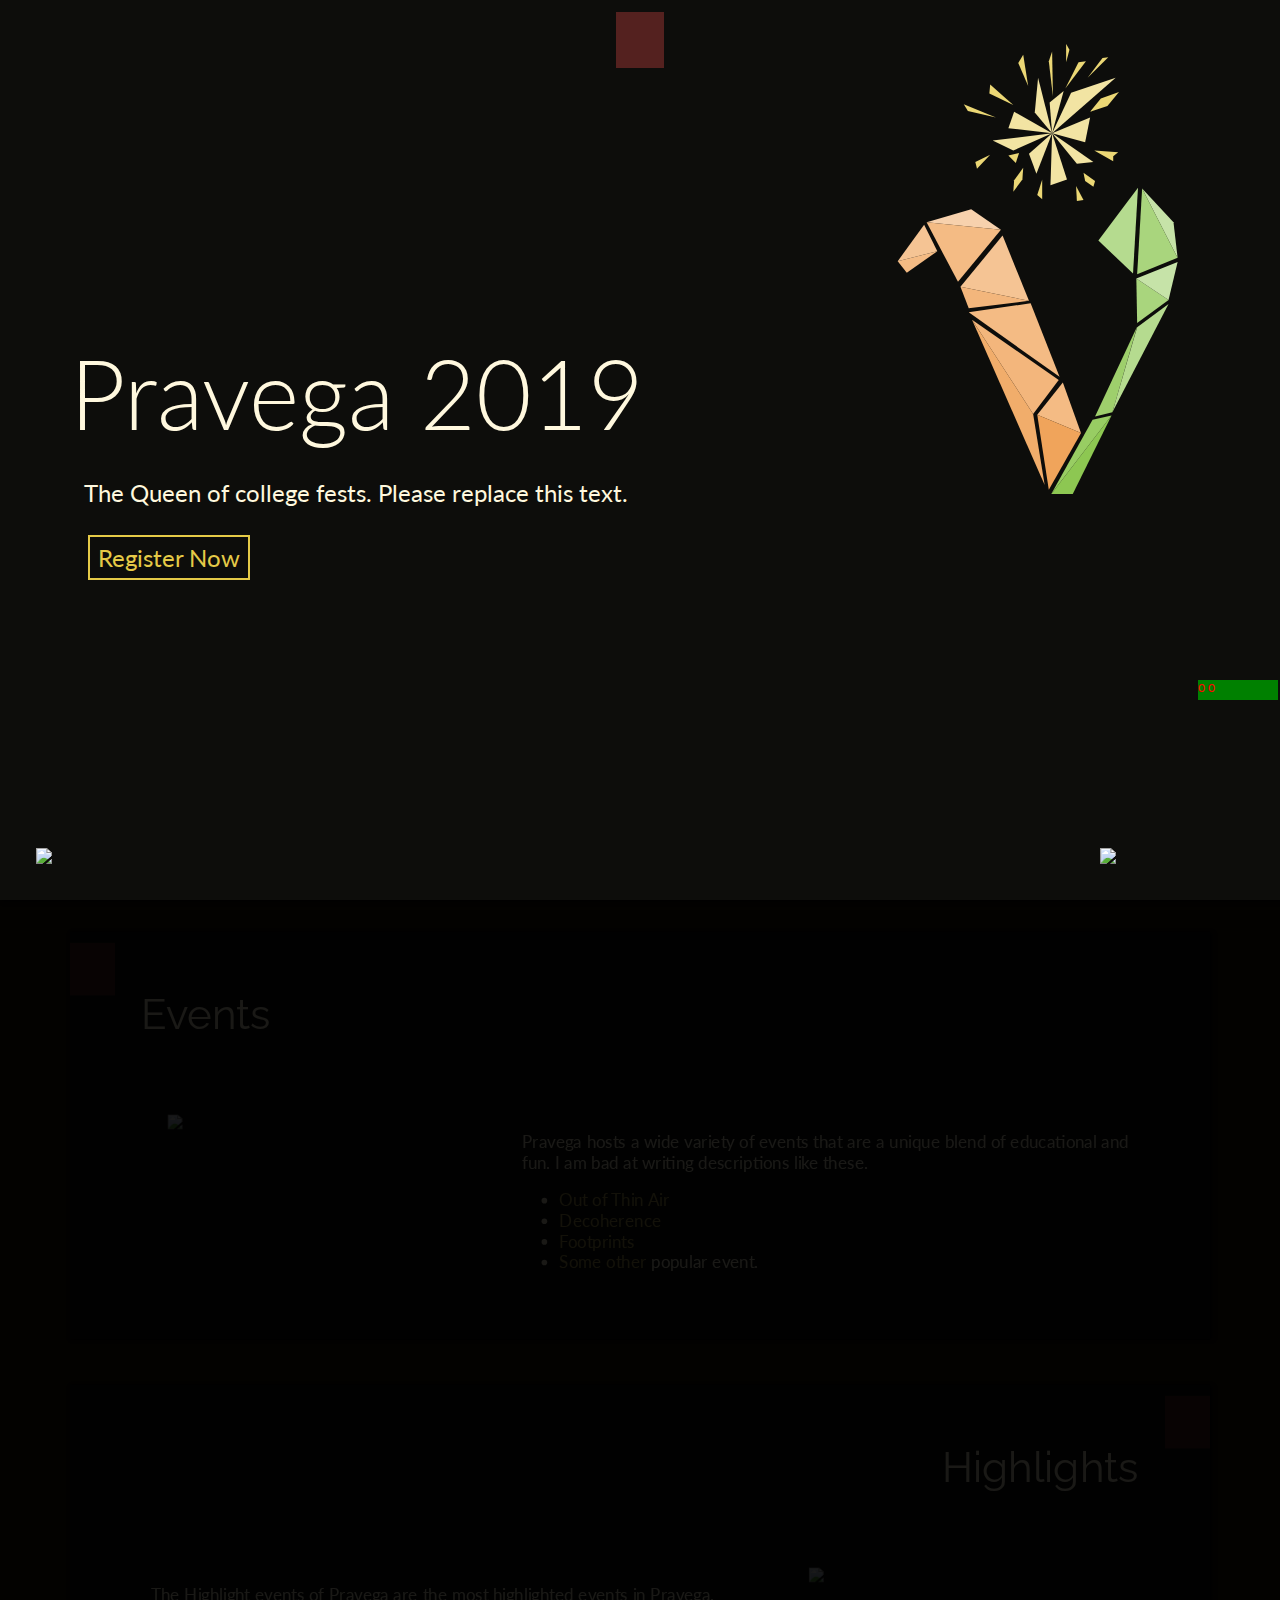
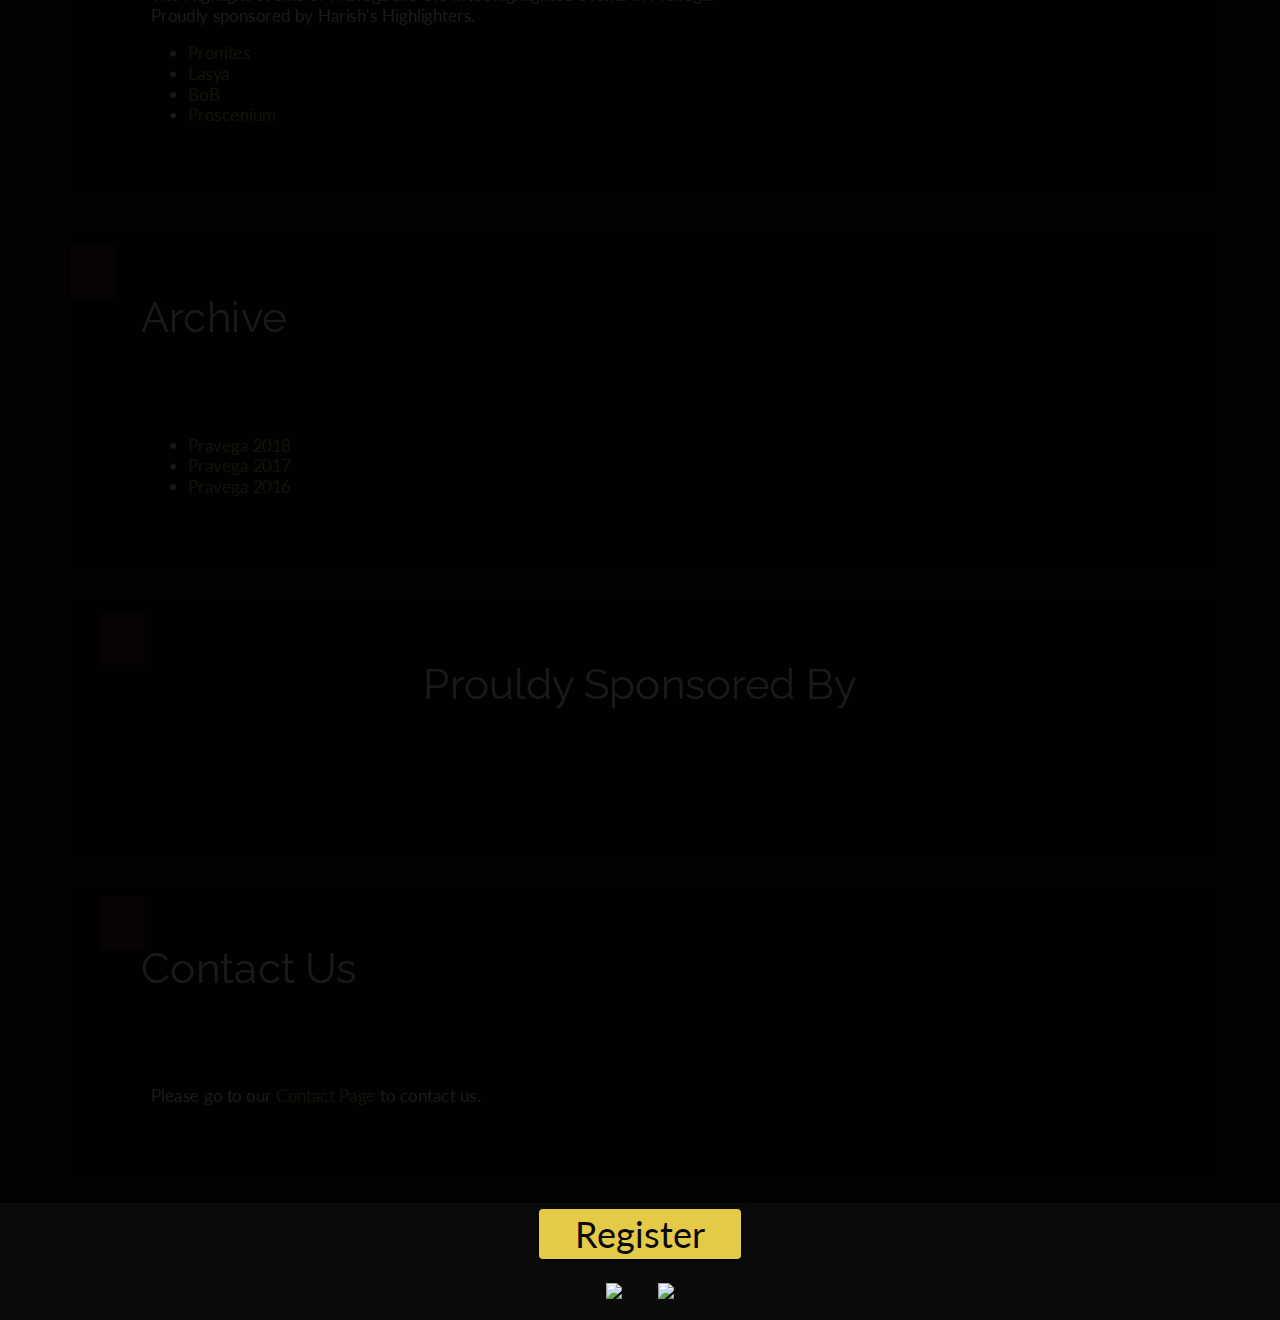
==== index.html @ 7efd1282 "Fixed some units, some values, background" ====
<!DOCTYPE html>
<!-- saved from url=(0032)https://ninadhuilgol.github.io/# -->
<html><head><meta http-equiv="Content-Type" content="text/html; charset=UTF-8">
        
        <meta name="viewport" content="width=device-width, initial-scale=1">
		<title>Pravega 2019 - IISc's Annual Cultural Fest</title>
        <link rel="stylesheet" href="./styles/style.css">
        <link rel="stylesheet" href="./styles/landing.css">
        <link rel="icon" href="./assets/img/logo-gold.svg">
    </head>
	<body onload="activateAnims()">
		<header>
            <nav id="navBar">
                <ul style="flex: 3 0 0; order: 1;">
                    <li><a href="#">
                        <span class="small">Events</span>
                        <img class="big" alt="E" src="./assets/img/icons/IconEvents.svg">
                    </a></li>
                    <li><a href="#">
                        <span class="small">Registrations</span>
                        <img class="big" alt="R" src="./assets/img/icons/IconRegistrations.svg">
                    </a></li>
                    <li><a href="#">
                        <span class="small">Updates</span>
                        <img class="big" alt="U" src="./assets/img/icons/IconUpdates.svg">
                    </a></li>
                </ul>
                <a href="#" id="logo" class="curr" style="flex: 1 0 0;">
                        <span class="small">Home</span>
                        <img class="big" src="./assets/img/logo-gold.svg" alt="V">
                </a>
                <ul style="flex: 4 0 0; order: 3;">
                    <li><a href="#">
                        <span class="small">Archive</span>
                        <img class="big" alt="A" src="./assets/img/icons/IconArchive.svg">
                    </a></li>
                    <li><a href="#">
                        <span class="small">Partners</span>
                        <img class="big" alt="P" src="./assets/img/icons/IconPartners.svg">
                    </a></li>
                    <li><a href="#">
                        <span class="small">FAQs</span>
                        <img class="big" alt="Q" src="./assets/img/icons/IconFAQs.svg">
                    </a></li>
                    <li><a href="https://ninadhuilgol.github.io/contact.html">
                        <span class="small">Contact Us</span>
                        <img class="big" alt="C" src="./assets/img/icons/IconContact.svg">
                    </a></li>
                </ul>
            </nav>
        </header>
        
        <!--
            Note: Types of main page sections:
            l: Image at left
            c: Image centered
            r: Image at right
            cl: Heading is centered; body text is left-aligned
            cr: Heading is centeref; body text is right-aligned
        -->
        <div class="home-container">
            <div class="home-section l">
                <svg xmlns="http://www.w3.org/2000/svg" viewBox="0 0 339 545">
                    <defs><style>.cls-1{fill:#f2e4a3;}.cls-2{fill:#ebd775;}.cls-3{fill:#8dc752;}.cls-4{fill:#98cd63;}.cls-5{fill:#a9d57d;}.cls-6{fill:#c6e3a8;}.cls-7{fill:#9ecf6c;}.cls-8{fill:#b5db8f;}.cls-9{fill:#f4bb84;}.cls-10{fill:#f5c494;}.cls-11{fill:#f3b67c;}.cls-12{fill:#f0a45b;}.cls-13{fill:#f1ad6b;}.cls-14{fill:#f7d1ad;}</style></defs><title>LogoRYG</title><g id="Layer_2" data-name="Layer 2"><g id="v_dot_Dark" data-name="v dot Dark"><g id="dot" style="animation-play-state: running;"><polygon class="cls-1" points="170 41 187 108 166 83 170 41"></polygon><polygon class="cls-1" points="210 59 187 108 264 41 210 59"></polygon><polygon class="cls-1" points="141 82 187 108 134 102 141 82"></polygon><polygon class="cls-1" points="140 129 187 108 115 117 140 129"></polygon><polygon class="cls-1" points="168 157 187 108 159 133 168 157"></polygon><polygon class="cls-1" points="185 171 187 108 205 164 185 171"></polygon><polygon class="cls-1" points="217 145 187 108 237 143 217 145"></polygon><polygon class="cls-1" points="227 119 187 108 233 89 227 119"></polygon><polygon class="cls-2" points="140 74 111 60 112 49 140 74"></polygon><polygon class="cls-2" points="147 132 134 135 143 144 147 132"></polygon><polygon class="cls-2" points="216 172 217 190 225 189 216 172"></polygon><polygon class="cls-2" points="230 41 248 17 255 16 230 41"></polygon><polygon class="cls-2" points="188 64 183 21 187 9 188 64"></polygon><polygon class="cls-2" points="119 89 85 81 80 73 119 89"></polygon><polygon class="cls-2" points="152 150 141 165 140 179 151 164 152 150"></polygon><polygon class="cls-2" points="225 156 227 166 237 173 239 166 225 156"></polygon><polygon class="cls-2" points="238 129 267 131 261 136 261 142 238 129"></polygon><polygon class="cls-2" points="204 22 204 0 208 7 204 22"></polygon><polygon class="cls-2" points="158 51 146 23 152 13 158 51"></polygon><polygon class="cls-2" points="203 54 219 22 228 21 203 54"></polygon><polygon class="cls-2" points="175 164 169 183 175 188 175 164"></polygon><polygon class="cls-2" points="112 134 94 143 96 151 112 134"></polygon><polygon class="cls-2" points="246 66 233 82 254 75 268 58 246 66"></polygon><polygon class="cls-1" points="184 71 187 108 201 57 184 71"></polygon></g><g id="v_right" data-name="v right" style="animation-play-state: running;"><polygon class="cls-3" points="186 545 212 545 259 450 186 545"></polygon><polygon class="cls-4" points="236 455 259 450 186 545 236 455"></polygon><polygon class="cls-5" points="290 338 289 284 328 310 290 338"></polygon><polygon class="cls-6" points="339 264 289 284 328 310 339 264"></polygon><polygon class="cls-7" points="290 342 239 451 260 446 290 342"></polygon><polygon class="cls-8" points="328 315 260 446 290 343 328 315"></polygon><polygon class="cls-8" points="291 174 285 278 243 238 291 174"></polygon><polygon class="cls-6" points="296 175 334 216 339 259 296 175"></polygon><polygon class="cls-5" points="290 279 296 175 339 259 290 279"></polygon></g><g id="v_left" data-name="v left" style="animation-play-state: running;"><polygon class="cls-9" points="48 251 11 277 0 263 48 251"></polygon><polygon class="cls-10" points="32 219 0 263 48 251 32 219"></polygon><polygon class="cls-10" points="159 311 127 232 76 294 159 311"></polygon><polygon class="cls-11" points="86 320 159 311 76 294 86 320"></polygon><polygon class="cls-11" points="164 448 195 407 90 334 164 448"></polygon><polygon class="cls-9" points="222 471 200 410 169 449 222 471"></polygon><polygon class="cls-12" points="183 540 169 449 222 471 183 540"></polygon><polygon class="cls-9" points="196 403 86 325 161 314 196 403"></polygon><polygon class="cls-13" points="178 534 164 448 90 334 178 534"></polygon><polygon class="cls-14" points="35 216 89 200 125 225 35 216"></polygon><polygon class="cls-9" points="73 288 35 216 125 225 73 288"></polygon></g></g></g>
                </svg>
                <div>
                    <h1 id="title" style="animation-play-state: running;">Pravega 2019</h1>
                    <p id="title-caption" style="animation-play-state: running;">The Queen of college fests. Please replace this text.
                    </p>
                    <a id="title-register" href="#" style="animation-play-state: running;">Register Now</a>
                </div>
                <img src="https://upload.wikimedia.org/wikipedia/commons/5/5d/Airbus_Logo_2017.svg" id="sponsorLogo">
                <img src="./assets/img/IISc_logo.png" id="iiscLogo">
            </div>
            <div class="home-section l tri-red">
                <h1>Events</h1>
                <div>
                    <img src="./assets/img/microscope.png">
                    <div>
                        <p>
                            Pravega hosts a wide variety of events that are a unique blend of educational and fun. I am bad at writing descriptions like these.
                        </p>
                        <ul>
                            <li><a href="#">Out of Thin Air</a></li>
                            <li><a href="#">Decoherence</a></li>
                            <li><a href="#">Footprints</a></li>
                            <li><a href="#">Some other</a> popular event.</li>
                        </ul>
                    </div>
                </div>
            </div>
            <div class="home-section r tri-green">
                <h1>Highlights</h1>
                <div>
                    <img src="./assets/img/person.png">
                    <div>
                        <p>
                            The Highlight events of Pravega are the most highlighted events in Pravega. Proudly sponsored by Harish's Highlighters.
                        </p>
                        <ul>
                            <li><a href="#">Pronites</a></li>
                            <li><a href="#">Lasya</a></li>
                            <li><a href="#">BoB</a></li>
                            <li><a href="#">Proscenium</a></li>
                        </ul>
                    </div>
                </div>
            </div>
            <div class="home-section l tri-yellow">
                <h1>Archive</h1>
                <div>
                    <div>
                        <ul>
                            <li><a href="#">Pravega 2018</a></li>
                            <li><a href="#">Pravega 2017</a></li>
                            <li><a href="#">Pravega 2016</a></li>
                        </ul>
                    </div>
                </div>
            </div>
            <div class="home-section c">
                <h1>Prouldy Sponsored By</h1>
                <div>
                    <img src="./assets/img/microscope.png">
                </div>
            </div>
            <div class="home-section l">
                <h1>Contact Us</h1>
                <div>
                    <div>
                        <p>
                            Please go to our <a href="https://ninadhuilgol.github.io/contact.html">Contact Page</a> to contact us.
                        </p>
                    </div>
                </div>
            </div>
        </div>
        <footer>
            <a href="#">Register</a>
            <div>
                <a href="https://www.facebook.com/PravegaIISc"><img src="./assets/img/flogo-HexRBG-Wht-58.svg"></a>
                <a href="https://www.twitter.com/PravegaIISc"><img src="./assets/img/Twitter_Logo_WhiteOnImage.svg"></a>
            </div>
        </footer>
        <script src="./lib/navBar.js" type="text/javascript"></script>
        <script src="./lib/sectionsDisplay.js" type="text/javascript"></script>

        <div id="test">

        </div>

        <style>

            #test{
                position: fixed;
                bottom: 200px;
                right: 2px;
                width: 80px;
                height: 20px;
                background-color: green;
                color: red;
            }
        </style>


        <script>
            var navBarElement = document.getElementById("navBar");

            function navAppear(){
                if(document.documentElement.scrollTop > 50){
                    navBarElement.style.top = 0;
                }
                else{
                    navBarElement.style.top = "-" + (navBarElement.offsetHeight) + "px";
                }
            }

            window.onscroll = function(){
                navAppear();
            };
            window.onresize = function(){
                navAppear();
            };
            window.onload = function(){
                navAppear();
            };

            var t=0;
            var testBox = setInterval(function(){
                document.getElementById("test").innerHTML =  document.documentElement.scrollTop + "\t" + t;
                    t++;
            } , 500);


            document.getElementsByClassName('home-section')[0].style.backgroundImage = "assets/img/Collage_processed.png";


        </script>
	

</body></html>
---- styles/style.css ----
/* Colours Used:
    Primary Colour: #baa956
    Text Colour: #fff2c4;
    Emphasis Colours: #ffee9c
                      #e5ca47
    Background Colours: #030200
                        #0a0a0a
    Disabled Colour: #787460
*/

@import url('https://fonts.googleapis.com/css?family=Lato:300,400,700|Raleway:300,400');

html{
    font-family: 'Lato', 'Helvetica', sans-serif;
    font-size: 12px;
    min-height: 100%;
}

body{
    min-height: 100%;
    margin: 0;
    padding: 0;
    overflow-y: scroll;
    background-color: #030200;
    color: #fff8de;
}

a, a:visited{
    text-decoration: none;
    color: #baa956;
}

a:hover, a:hover > *{
    color: #baa956;
}

a:active{
    color: #7d6e27;
}

a.disabled{
    color: #787460;
}

#navBar{
    display: flex;
    flex-direction: row;
    flex-wrap: wrap;
    align-items: baseline;
    width: 100%;
    min-height: 42px;
    position: fixed;
    background-color: #000000;
    z-index: 2;

    padding: 2px 4px;
    border-bottom: #ffee9c solid 1px;
    top: -200px;
    transition: all 0.3s;
}



#navBar ul{
    display: flex;
    height: 100%;
    flex-flow: row wrap;
    align-items: center;
    justify-content: space-around;
    margin: 0;
    padding: 0;
    list-style-type: none;
    transition: flex 0.23s ease;
}

#navBar li{
    flex: 1;
    margin: 4px 2%;
    display: flex;
    flex-direction: column;
    flex-wrap: wrap;
    width: 12.5vw;
}

#navBar a, #navBar a:visited{
    color: #baa956;
    display: flex;
    flex-direction: column;
    width: 100%;
    height: 100%;
    text-align: center;
}

#navBar a.curr, #navBar a.curr:visited{
    color: #e5ca47;
}

#navBar a .big{
    display: block;
    font-family: 'Montserrat', 'Helvetica', sans-serif;
    font-size: 24px;
    font-weight: 300;
    transition: font-size 0.23s ease;
    order: 1;
}

#navBar a .small{
    padding-top: 12px;
    font-size: 0;
    order: 2;
    transition: font-size 0.13s ease;
}

#navBar a img{
    height: 24px;
    vertical-align: baseline;
}

#logo{
    order: 0;
}

.home-container{
    font-size: 14px;
    padding: 12px 12.5%;
}

.home-container > h1{
    font-size: 28px;
    font-weight: 400;
    font-family: "Raleway", "Helvetica", sans-serif;
}



footer{
    display: flex;
    flex-direction: column;
    justify-content: center;
    align-items: center;
    width: 100%;
    min-height: 72px;
    background-color: #0a0a0a;
    box-shadow: 0 0 2px rgba(0,0,0,1);
}

footer > a{
    font-size: 36px;
    color: #0a0a0a !important;
    background-color: #e5ca47;
    border-radius: 4px;
    box-shadow: 2px 1px 4px rgba(0,0,0,0.5);
    margin: 6px;
    padding: 3px 36px;
}

footer > div{
    display: flex;
    justify-content: center;
    align-items: center;
    width: 100%;
}

footer img{
    height: 36px;
    margin: 18px;
}

@media (min-width: 420px) { 
    
    #navBar{
        height: 84px;
    }
    
    #navBar a .big{
        height: 48px;
    }
    
    #navBar a .small{
        font-size: 15px;
    }
    
    #logo{
        order: 2;
    }
    
    .home-container{
        margin-top: 120px;
    }
}
---- styles/landing.css ----
/* Colours Used:
    Primary Colour: #baa956
    Text Colour: #fff2c4;
    Emphasis Colours: #ffee9c
                      #e5ca47
    Background Colours: #030200
                        #0a0a0a
                        #0d0b01
    Disabled Colour: #787460
*/

@import url('https://fonts.googleapis.com/css?family=Lato:300,400,700|Raleway:300,400');

*{
}




#sponsorLogo,#iiscLogo{
    width: 30vw;
    position: absolute;
    bottom: 10vw;   
}

#sponsorLogo{
    left: 10vw;    
}

#iiscLogo{
    right: 10vw;
}



.home-container{
    font-size: 18px;
    padding: 0;
}

.home-section{
    background-color: #0d0d0b;
    max-width: 100%;
    margin: 18px 14px;
    padding: 18px 18px;
    box-sizing: border-box;
    box-shadow: 2px 1px 4px rgba(0,0,0,1);
    -webkit-filter: brightness(10%);
    -webkit-transform: scale(0.9375);
    filter: brightness(10%);
    transform: scale(0.9375);
    transition-property: -webkit-filter -webkit-transform;
    transition-property: filter transform;
    transition-duration: 0.23s;
}

.home-section::before{
    background-color: rgba(250,80,80,0.3);
    position: absolute;
    content: '';
    width: 48px;
    height: 56px;
    background-size: 48px 56px;
    background-repeat: no-repeat;
    top: 12px;
    filter: drop-shadow(0 0 -4px rgba(0,0,0,0.5));
}

.home-section:first-of-type{
    position: relative;
    display: flex;
    flex-direction: column;
    justify-content: space-around;
    background-image: url("..../assets/img/Collage_processed.png");
    background-size: cover;
    margin: 0;
    border: 0;
    padding-top: 36px;
    filter: none;
    transform: none;
    min-height: 100vh;
    padding: 40px;
}

.home-section:first-of-type > div{

    flex: 2 0 0;
    display: flex;
    flex-direction: column;
    justify-content: flex-start;
    padding: 0;
    margin-top: 8px;
}

#title{
    font-weight: 300;
    font-size: 48px;
    padding: 0;
    margin: 0;
    animation: showh 2.5s ease-in-out 1s 1 both paused;
}

#title-caption{

    padding:0;
    margin: 6px 0 6px 0;
    flex-grow: 0;
    animation: showp 2.5s ease-in-out 1s 1 both paused;
}

#title-register{
    display: block;
    color: #e5ca47;
    font-size: 18px;
    padding: 6px 8px;
    margin: 6px;
    animation: showa 2.5s ease-in-out 1s 1 both paused;
    border: #e5ca47 solid 2px;
    background-color: rgba(0,0,0,0);
    transition: all 0.2s;
}

#title-register:hover{
    color: rgba(0,0,0,0.8);
    background-color: rgba(229, 202, 71,1);
    border: rgba(0,0,0,0.8) solid 2px;
}


.home-section:first-of-type > svg{
    display: block;
    height: 30vh;
    margin: 4px;
    flex-grow: 1;
    flex-shrink: 0;
    flex-basis: 0;
}

.home-section:first-of-type > svg #dot{
    animation: lightup 2.5s 1s 1 both paused;
}

.home-section:first-of-type > svg #v_left, .home-section:first-of-type > svg #v_right{
    animation: lightupv 0.3125s 1.625s 1 both paused cubic-bezier(1,0,0.8,1);
}

@keyframes lightup{
    0%{
        -webkit-filter: brightness(10%) drop-shadow(0 0 3px rgba(255,238,138,0));
        filter: brightness(10%) drop-shadow(0 0 3px rgba(255,238,138,0));
        animation-timing-function: cubic-bezier(1,0,0.8,1);
    }
    6.25%{
        -webkit-filter: brightness(50%) drop-shadow(0 0 3px rgba(255,238,138,0.2));
        filter: brightness(50%) drop-shadow(0 0 3px rgba(255,238,138,0.2));
        animation-timing-function: cubic-bezier(0.2,0,0,1);
    }
    12.5%{
        -webkit-filter: brightness(10%) drop-shadow(0 0 3px rgba(255,238,138,0));
        filter: brightness(10%) drop-shadow(0 0 3px rgba(255,238,138,0));
        animation-timing-function: cubic-bezier(1,0,0.8,1);
    }
    18.75%{
        -webkit-filter: brightness(50%) drop-shadow(0 0 3px rgba(255,238,138,0.2));
        filter: brightness(50%) drop-shadow(0 0 3px rgba(255,238,138,0.2));
        animation-timing-function: cubic-bezier(0.2,0,0,1);
    }
    25%{
        -webkit-filter: brightness(10%) drop-shadow(0 0 3px rgba(255,238,138,0));
        filter: brightness(10%) drop-shadow(0 0 3px rgba(255,238,138,0));
        animation-timing-function: cubic-bezier(1,0,0.8,1);
    }
    37.5%{
        -webkit-filter: brightness(100%) drop-shadow(0 0 3px rgba(255,238,138,0.5));
        filter: brightness(100%) drop-shadow(0 0 3px rgba(255,238,138,0.5));
        animation-timing-function: cubic-bezier(0.2,0,0,1);
    }
    50%{
        -webkit-filter: brightness(10%) drop-shadow(0 0 3px rgba(255,238,138,0));
        filter: brightness(10%) drop-shadow(0 0 3px rgba(255,238,138,0));
        animation-timing-function: cubic-bezier(1,0,0.8,1);
    }
    56.25%{
        -webkit-filter: brightness(50%) drop-shadow(0 0 3px rgba(255,238,138,0.2));
        filter: brightness(50%) drop-shadow(0 0 3px rgba(255,238,138,0.2));
        animation-timing-function: cubic-bezier(0.2,0,0,1);
    }
    62.5%{
        -webkit-filter: brightness(10%) drop-shadow(0 0 3px rgba(255,238,138,0));
        filter: brightness(10%) drop-shadow(0 0 3px rgba(255,238,138,0));
        animation-timing-function: cubic-bezier(1,0,0.8,1);
    }
    68.75%{
        -webkit-filter: brightness(50%) drop-shadow(0 0 3px rgba(255,238,138,0.2));
        filter: brightness(50%) drop-shadow(0 0 3px rgba(255,238,138,0.2));
        animation-timing-function: cubic-bezier(0.2,0,0,1);
    }
    75%{
        -webkit-filter: brightness(10%) drop-shadow(0 0 3px rgba(255,238,138,0));
        filter: brightness(10%) drop-shadow(0 0 3px rgba(255,238,138,0));
        animation-timing-function: cubic-bezier(1,0,0.8,1);
    }
    82.5%{
        -webkit-filter: brightness(100%) drop-shadow(0 0 3px rgba(255,238,138,0.5));
        filter: brightness(100%) drop-shadow(0 0 3px rgba(255,238,138,0.5));
        animation-timing-function: cubic-bezier(0.2,0,0,1);
    }
    100%{
        -webkit-filter: brightness(100%) drop-shadow(0 0 3px rgba(255,238,138,0.1));
        filter: brightness(100%) drop-shadow(0 0 3px rgba(255,238,138,0.1));
        animation-timing-function: cubic-bezier(1,0,0.8,1);
    }
}

@keyframes lightupv{
    0%{
        -webkit-filter: brightness(10%) drop-shadow(0 0 3px rgba(255,238,138,0));
        filter: brightness(10%) drop-shadow(0 0 3px rgba(255,238,138,0));
    }
    75%{
        -webkit-filter: brightness(100%) drop-shadow(0 0 3px rgba(255,238,138,0.5));
        filter: brightness(100%) drop-shadow(0 0 3px rgba(255,238,138,0.5));
    }
    100%{
        -webkit-filter: brightness(100%) drop-shadow(0 0 3px rgba(255,238,138,0.1));
        filter: brightness(100%) drop-shadow(0 0 3px rgba(255,238,138,0.1));
    }
}

@keyframes showh{
    0%{
        visibility: hidden;   
    }
    56.25%{
        visibility: hidden;
    }
    100%{
        visibility: visible;
    }
}

@keyframes showp{
    0%{
        visibility: hidden;   
    }
    68.75%{
        visibility: hidden;
    }
    100%{
        visibility: visible;
    }
}

@keyframes showa{
    0%{
        visibility: hidden;   
    }
    82.5%{
        visibility: hidden;
    }
    100%{
        visibility: visible;
    }
}

.l.tri-red::before{
    background-image: url("../assets/img/tris/tlr.svg");
    left: 0;
}

.l.tri-yellow::before{
    background-image: url("../assets/img/tris/tly.svg");
    left: 0;
}

.l.tri-green::before{
    background-image: url("../assets/img/tris/tlg.svg");
    left: 0;
}

.r.tri-red::before{
    background-image: url("../assets/img/tris/trr.svg");
    right: 0;
}

.r.tri-yellow::before{
    background-image: url("../assets/img/tris/try.svg");
    right: 0;
}

.r.tri-green::before{
    background-image: url("../assets/img/tris/trg.svg");
    right: 0;
}

.home-section > h1{
    font-weight: 400;
    font-size: 45px;
    font-family: 'Raleway', sans-serif;
    margin: 0;
    padding: 44px 44px;
}

.l > h1{
    text-align: left;
}

.c > h1{
    text-align: center;
}

.c > div{
    text-align: center;
    display: flex;
    justify-content: center;
    align-items: center;
}

.r > h1{
    text-align: right;
}

.cl > h1{
    text-align: center;
}

.cr > h1{
    text-align: center;
}


.home-section > div > div{
    margin: 0;
    padding: 18px 18px;
    flex-grow: 2;
}

.home-section > div > img{
    margin: 0;
    padding: 18px 36px;
    width: 75%;
    flex-grow: 2;
}

.home-section > div{
    display: flex;
    flex-direction: column;
    align-items: flex-start;
}

.r > div, .cr > div{
    align-items: flex-end;
}

.r > div, .cr > div{
    flex-direction: column;
}

#tstsr{
    background-image: url("../assets/img/person.png");
}



@media (min-width: 420px){

    #sponsorLogo,#iiscLogo{
    width: 144px;
    bottom: 36px;   
    }

    #sponsorLogo{
        left: 36px;    
    }

    #iiscLogo{
        right: 36px;
    }


    .home-container{
        margin-top: 0;
        margin-bottom: 20px;
    }

    article{
        margin-top: 0;
    }
    
    .l > div, .cl > div{
        flex-direction: row;
        align-items: flex-start;
    }
    
    .r > div, .cr > div{
        flex-direction: row-reverse;
        align-items: flex-start;
    }
    .home-section{
        padding: 18px 32px;
        margin: 18px 32px;
    }

    .home-section > div{
        padding: 18px 36px;
    }
    .home-section > div > div{
        flex-basis: 0;
    }
        
    .home-section > div > img{
        width: 0;
        flex-grow: 1;
    }
    
    .c img{
        width: 75%;
    }
    
    .home-section:first-of-type{
        flex-direction: row;
    }
    
    .home-section:first-of-type h1{
        font-size: 90px;
    }
    
    .home-section:first-of-type > div{
        flex-direction: column;
        justify-content: center;
    }
    
    #title{
        font-size: 96px;
        padding: 6px;
        margin: 24px;
        padding-bottom: 0;
    }
    
    #title-caption{
        font-size: 24px;
        padding: 4px 20px;
        margin: 0 24px 24px 24px;
    }
    
    #title-register{
        font-size: 24px;
        margin: 0 24px 24px 48px;
    }
    
    .home-section:first-of-type > svg{
        order: 1;
        height: 50vh;
    }
}
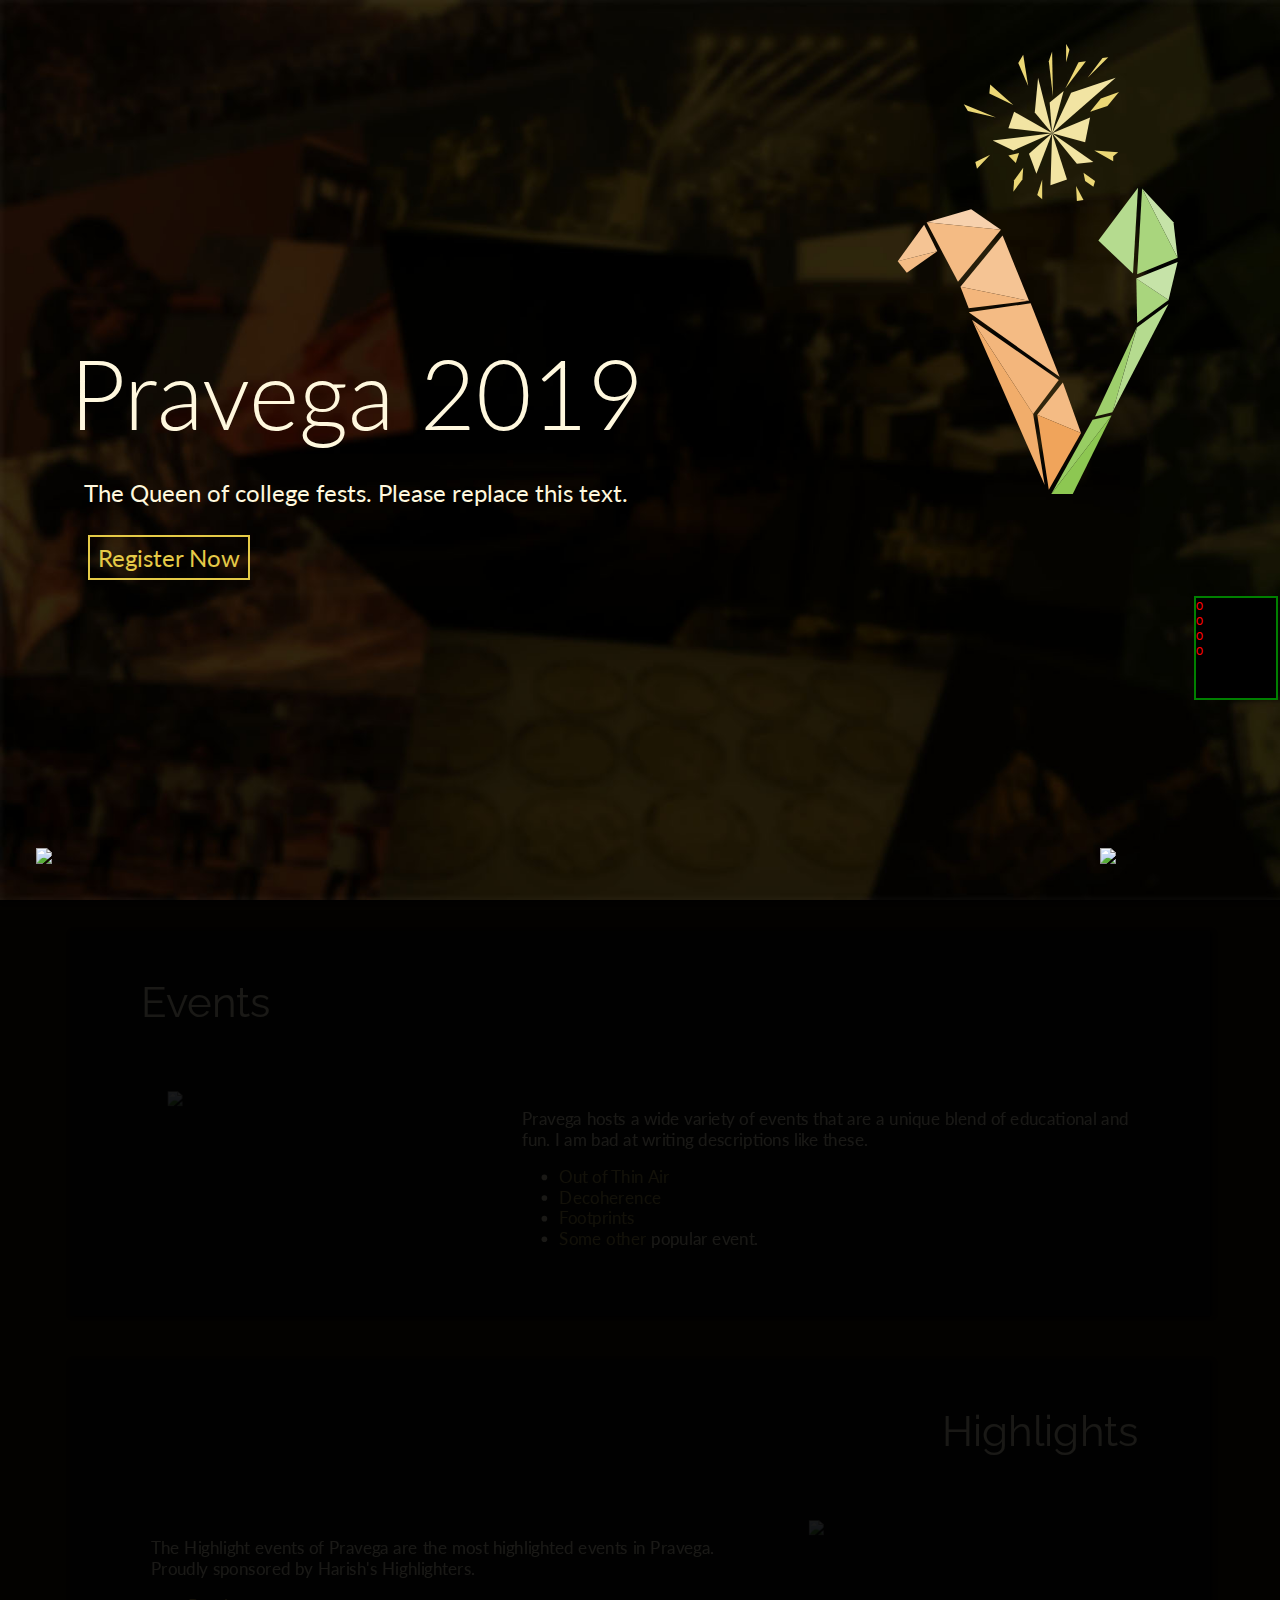
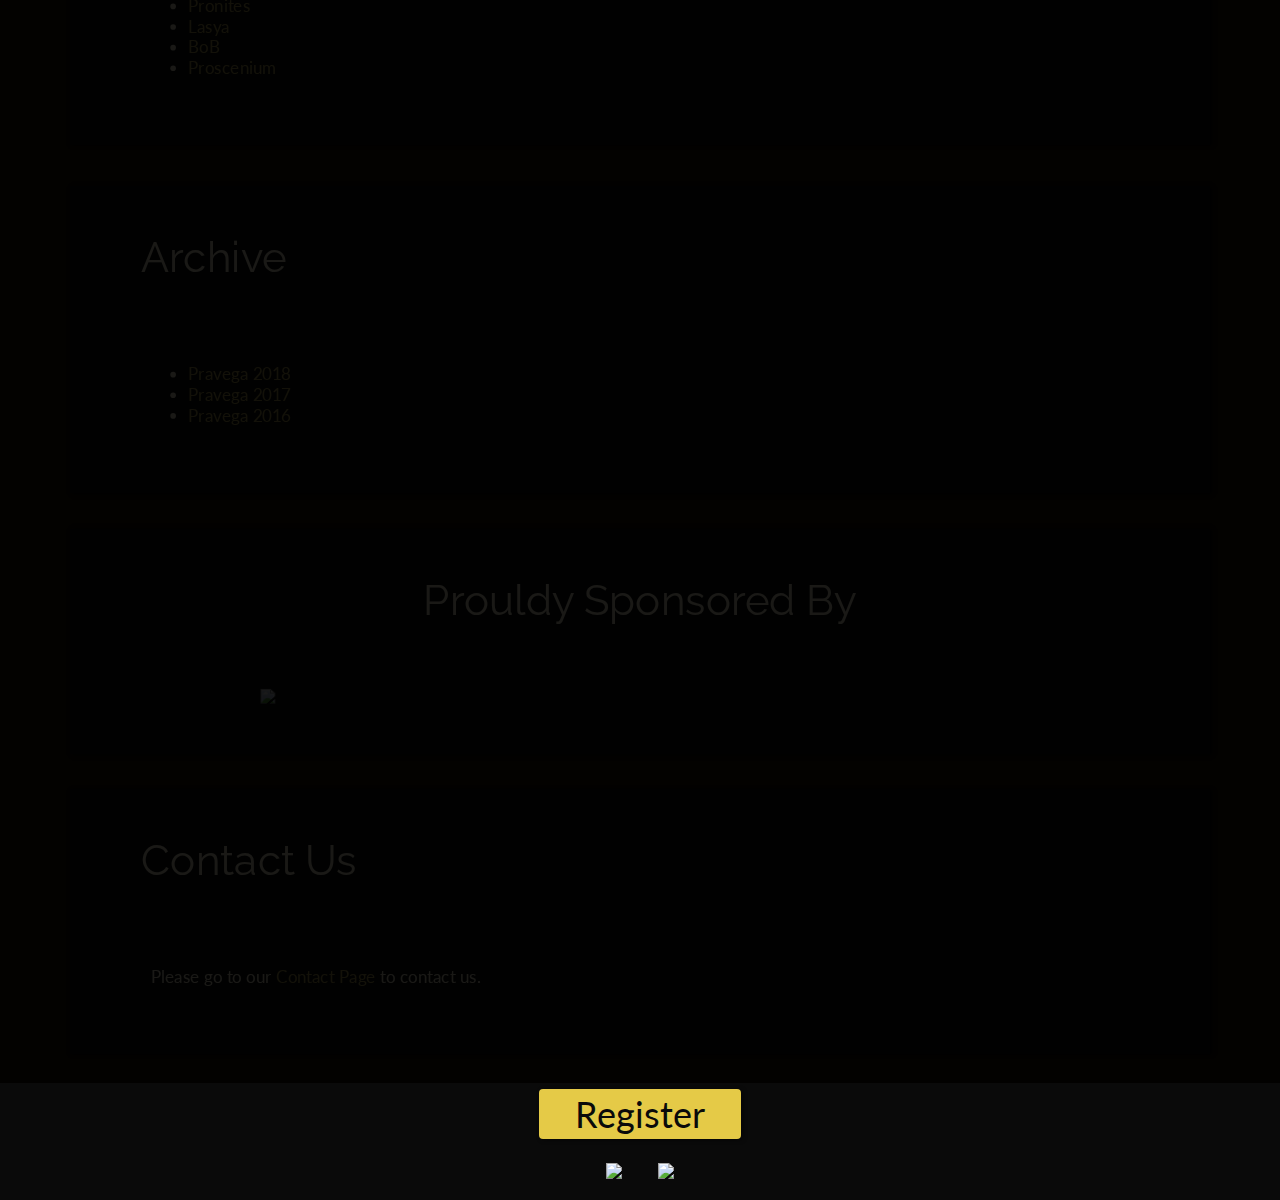
==== commit 825e5713: "Attempting to fix cross platform issues" ====
--- a/index.html
+++ b/index.html
@@ -156,8 +156,9 @@
                 bottom: 200px;
                 right: 2px;
                 width: 80px;
-                height: 20px;
-                background-color: green;
+                height: 100px;
+                background-color: black;
+                border: green 2px solid;
                 color: red;
             }
         </style>
@@ -167,7 +168,7 @@
             var navBarElement = document.getElementById("navBar");
 
             function navAppear(){
-                if(document.documentElement.scrollTop > 50){
+                if((document.body.scrollTop || document.documentElement.scrollTop) > 50){
                     navBarElement.style.top = 0;
                 }
                 else{
@@ -187,7 +188,7 @@
 
             var t=0;
             var testBox = setInterval(function(){
-                document.getElementById("test").innerHTML =  document.documentElement.scrollTop + "\t" + t;
+                document.getElementById("test").innerHTML =  (document.body.scrollTop) + "<br>" + (document.documentElement.scrollTop) + "<br>" + (window.scrollY) + "<br>" + t;
                     t++;
             } , 500);
 
--- a/styles/style.css
+++ b/styles/style.css
@@ -55,7 +55,7 @@
 
     padding: 2px 4px;
     border-bottom: #ffee9c solid 1px;
-    top: -200px;
+    top: 0px;
     transition: all 0.3s;
 }
 
--- a/styles/landing.css
+++ b/styles/landing.css
@@ -20,7 +20,7 @@
 #sponsorLogo,#iiscLogo{
     width: 30vw;
     position: absolute;
-    bottom: 10vw;   
+    bottom: 20vw;   
 }
 
 #sponsorLogo{
@@ -55,14 +55,13 @@
 }
 
 .home-section::before{
-    background-color: rgba(250,80,80,0.3);
     position: absolute;
     content: '';
     width: 48px;
     height: 56px;
     background-size: 48px 56px;
     background-repeat: no-repeat;
-    top: 12px;
+    top: 48px;
     filter: drop-shadow(0 0 -4px rgba(0,0,0,0.5));
 }
 
@@ -71,7 +70,7 @@
     display: flex;
     flex-direction: column;
     justify-content: space-around;
-    background-image: url("..../assets/img/Collage_processed.png");
+    background-image: url("../assets/img/Collage_processed.jpg");
     background-size: cover;
     margin: 0;
     border: 0;
@@ -298,7 +297,7 @@
     font-size: 45px;
     font-family: 'Raleway', sans-serif;
     margin: 0;
-    padding: 44px 44px;
+    padding: 32px 44px;
 }
 
 .l > h1{
@@ -413,8 +412,9 @@
         flex-grow: 1;
     }
     
-    .c img{
+    .c > div > img{
         width: 75%;
+        align-self: center;
     }
     
     .home-section:first-of-type{
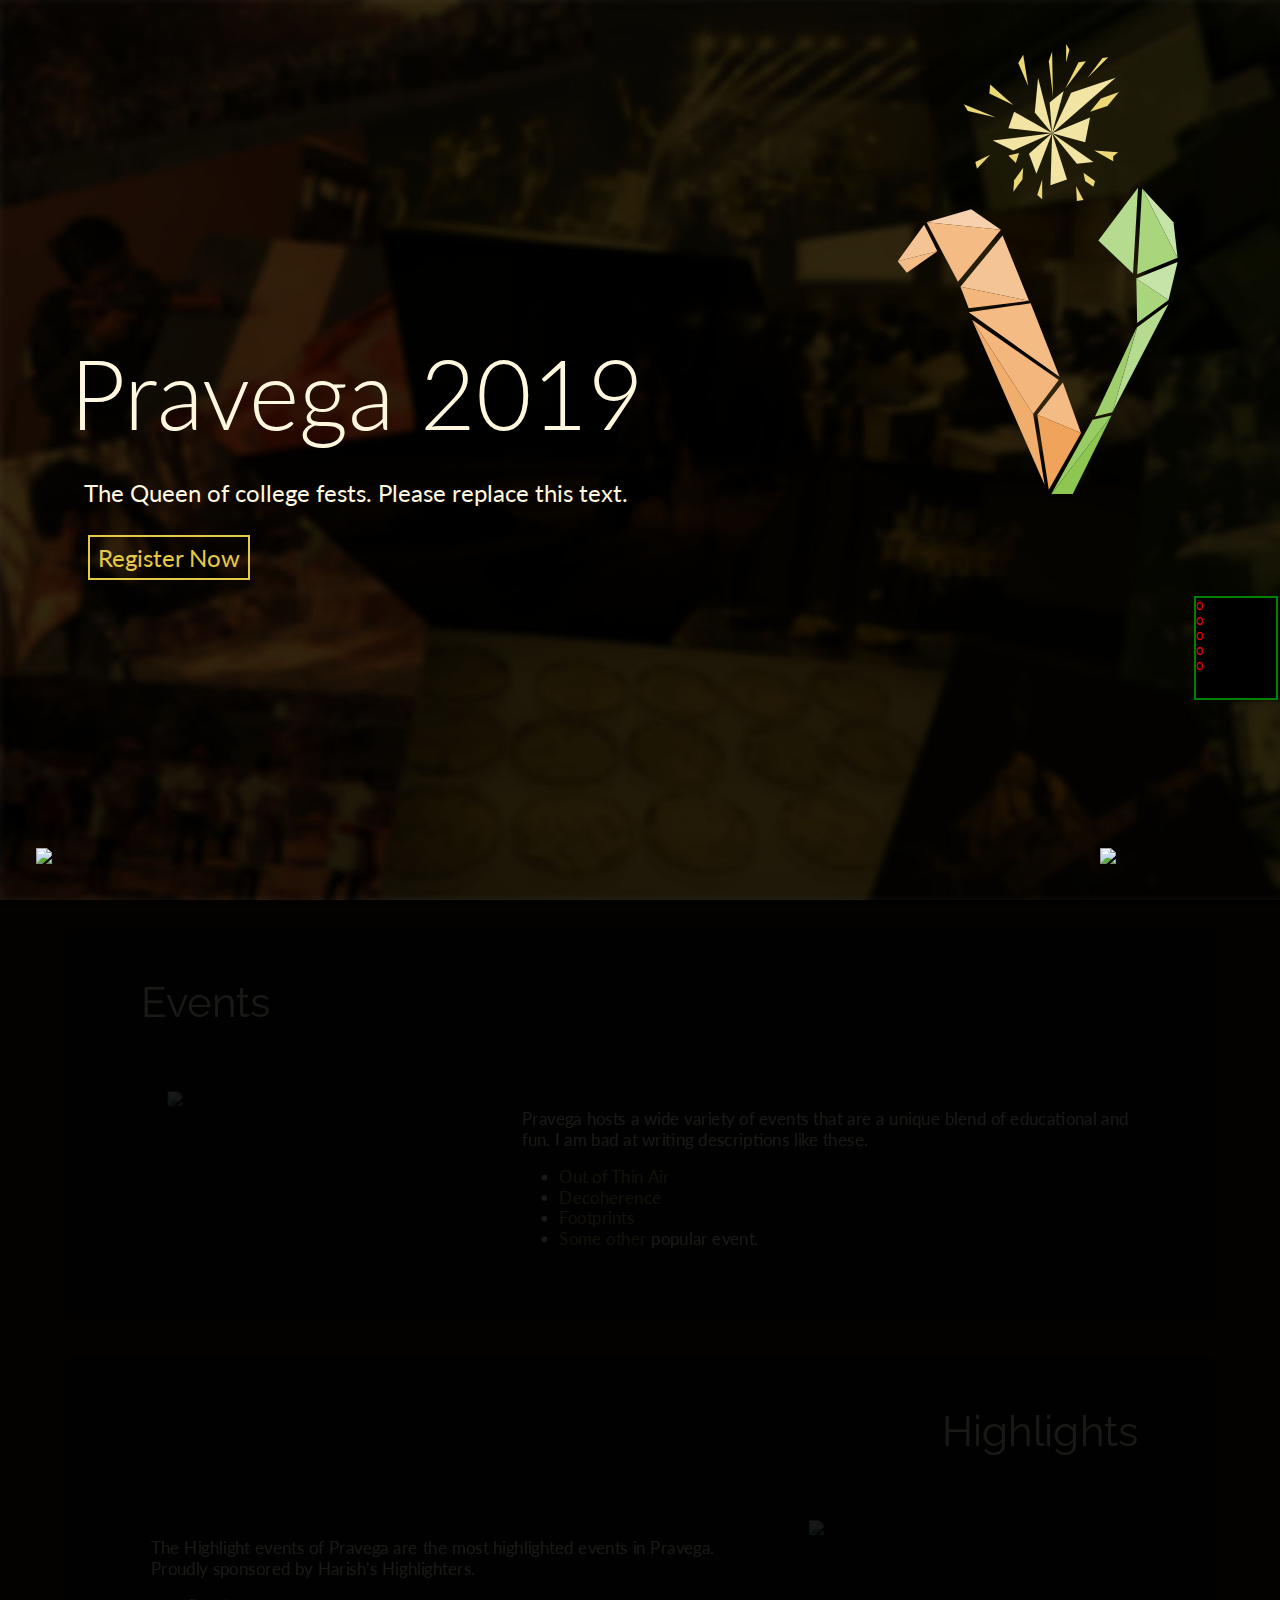
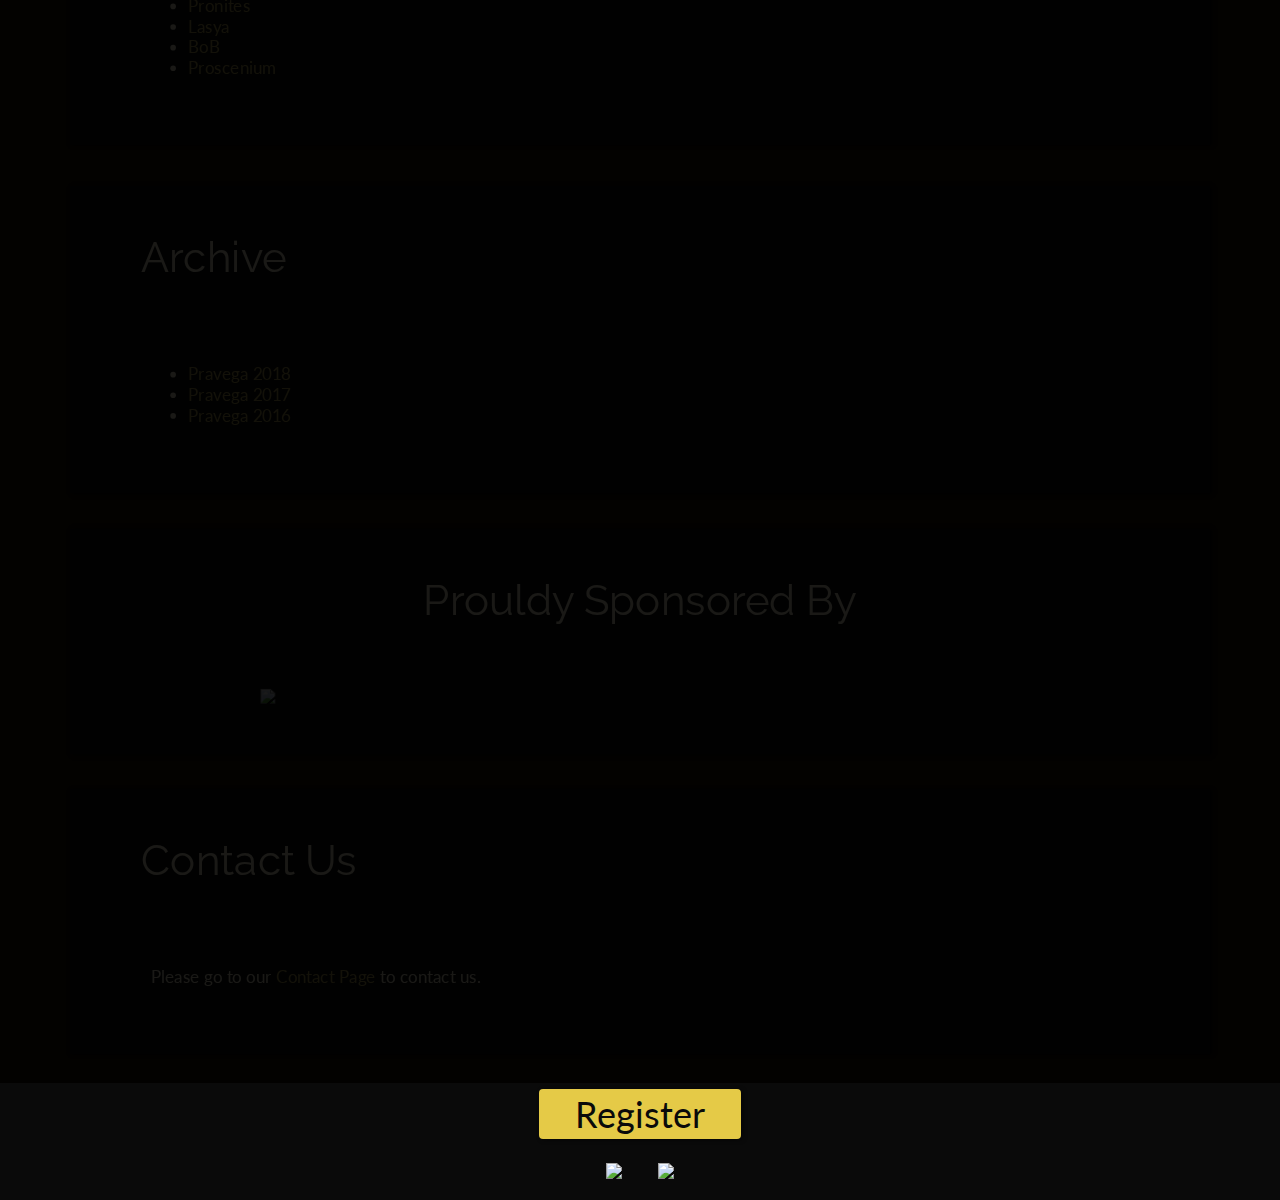
==== commit 9e19c981: "Used window.pageYOffset for th navBar and changed breakpoint to minwidth760px" ====
--- a/index.html
+++ b/index.html
@@ -1,13 +1,16 @@
 <!DOCTYPE html>
 <!-- saved from url=(0032)https://ninadhuilgol.github.io/# -->
-<html><head><meta http-equiv="Content-Type" content="text/html; charset=UTF-8">
+<html>
+        <head>
+
+            <meta http-equiv="Content-Type" content="text/html; charset=UTF-8">
         
-        <meta name="viewport" content="width=device-width, initial-scale=1">
-		<title>Pravega 2019 - IISc's Annual Cultural Fest</title>
-        <link rel="stylesheet" href="./styles/style.css">
-        <link rel="stylesheet" href="./styles/landing.css">
-        <link rel="icon" href="./assets/img/logo-gold.svg">
-    </head>
+            <meta name="viewport" content="width=device-width, initial-scale=1">
+    		<title>Pravega 2019 - IISc's Annual Cultural Fest</title>
+            <link rel="stylesheet" href="./styles/style.css">
+            <link rel="stylesheet" href="./styles/landing.css">
+            <link rel="icon" href="./assets/img/logo-gold.svg">
+        </head>
 	<body onload="activateAnims()">
 		<header>
             <nav id="navBar">
@@ -168,7 +171,7 @@
             var navBarElement = document.getElementById("navBar");
 
             function navAppear(){
-                if((document.body.scrollTop || document.documentElement.scrollTop) > 50){
+                if(window.pageYOffset > 10){
                     navBarElement.style.top = 0;
                 }
                 else{
@@ -188,14 +191,11 @@
 
             var t=0;
             var testBox = setInterval(function(){
-                document.getElementById("test").innerHTML =  (document.body.scrollTop) + "<br>" + (document.documentElement.scrollTop) + "<br>" + (window.scrollY) + "<br>" + t;
+                document.getElementById("test").innerHTML =  (document.body.scrollTop) + "<br>" + (document.documentElement.scrollTop) + "<br>" + (window.scrollY) + "<br>" +(window.pageYOffset) + "<br>" + t;
                     t++;
             } , 500);
 
 
-            document.getElementsByClassName('home-section')[0].style.backgroundImage = "assets/img/Collage_processed.png";
-
-
         </script>
 	
 
--- a/styles/style.css
+++ b/styles/style.css
@@ -25,6 +25,10 @@
     color: #fff8de;
 }
 
+a{
+    transition: all 0.2s;
+}
+
 a, a:visited{
     text-decoration: none;
     color: #baa956;
@@ -50,7 +54,7 @@
     width: 100%;
     min-height: 42px;
     position: fixed;
-    background-color: #000000;
+    background-color: rgba(8,8,8,0.95);
     z-index: 2;
 
     padding: 2px 4px;
@@ -60,6 +64,9 @@
 }
 
 
+#navBar a:hover{
+    transform: scale(1.05 , 1.05);
+}
 
 #navBar ul{
     display: flex;
@@ -166,7 +173,7 @@
     margin: 18px;
 }
 
-@media (min-width: 420px) { 
+@media (min-width: 760px) { 
     
     #navBar{
         height: 84px;
--- a/styles/landing.css
+++ b/styles/landing.css
@@ -120,9 +120,10 @@
 }
 
 #title-register:hover{
-    color: rgba(0,0,0,0.8);
+    color: rgba(0,0,0,0.9);
     background-color: rgba(229, 202, 71,1);
     border: rgba(0,0,0,0.8) solid 2px;
+    text-shadow: black 0.2px 0.2px;
 }
 
 
@@ -361,7 +362,7 @@
 
 
 
-@media (min-width: 420px){
+@media (min-width: 760px){
 
     #sponsorLogo,#iiscLogo{
     width: 144px;
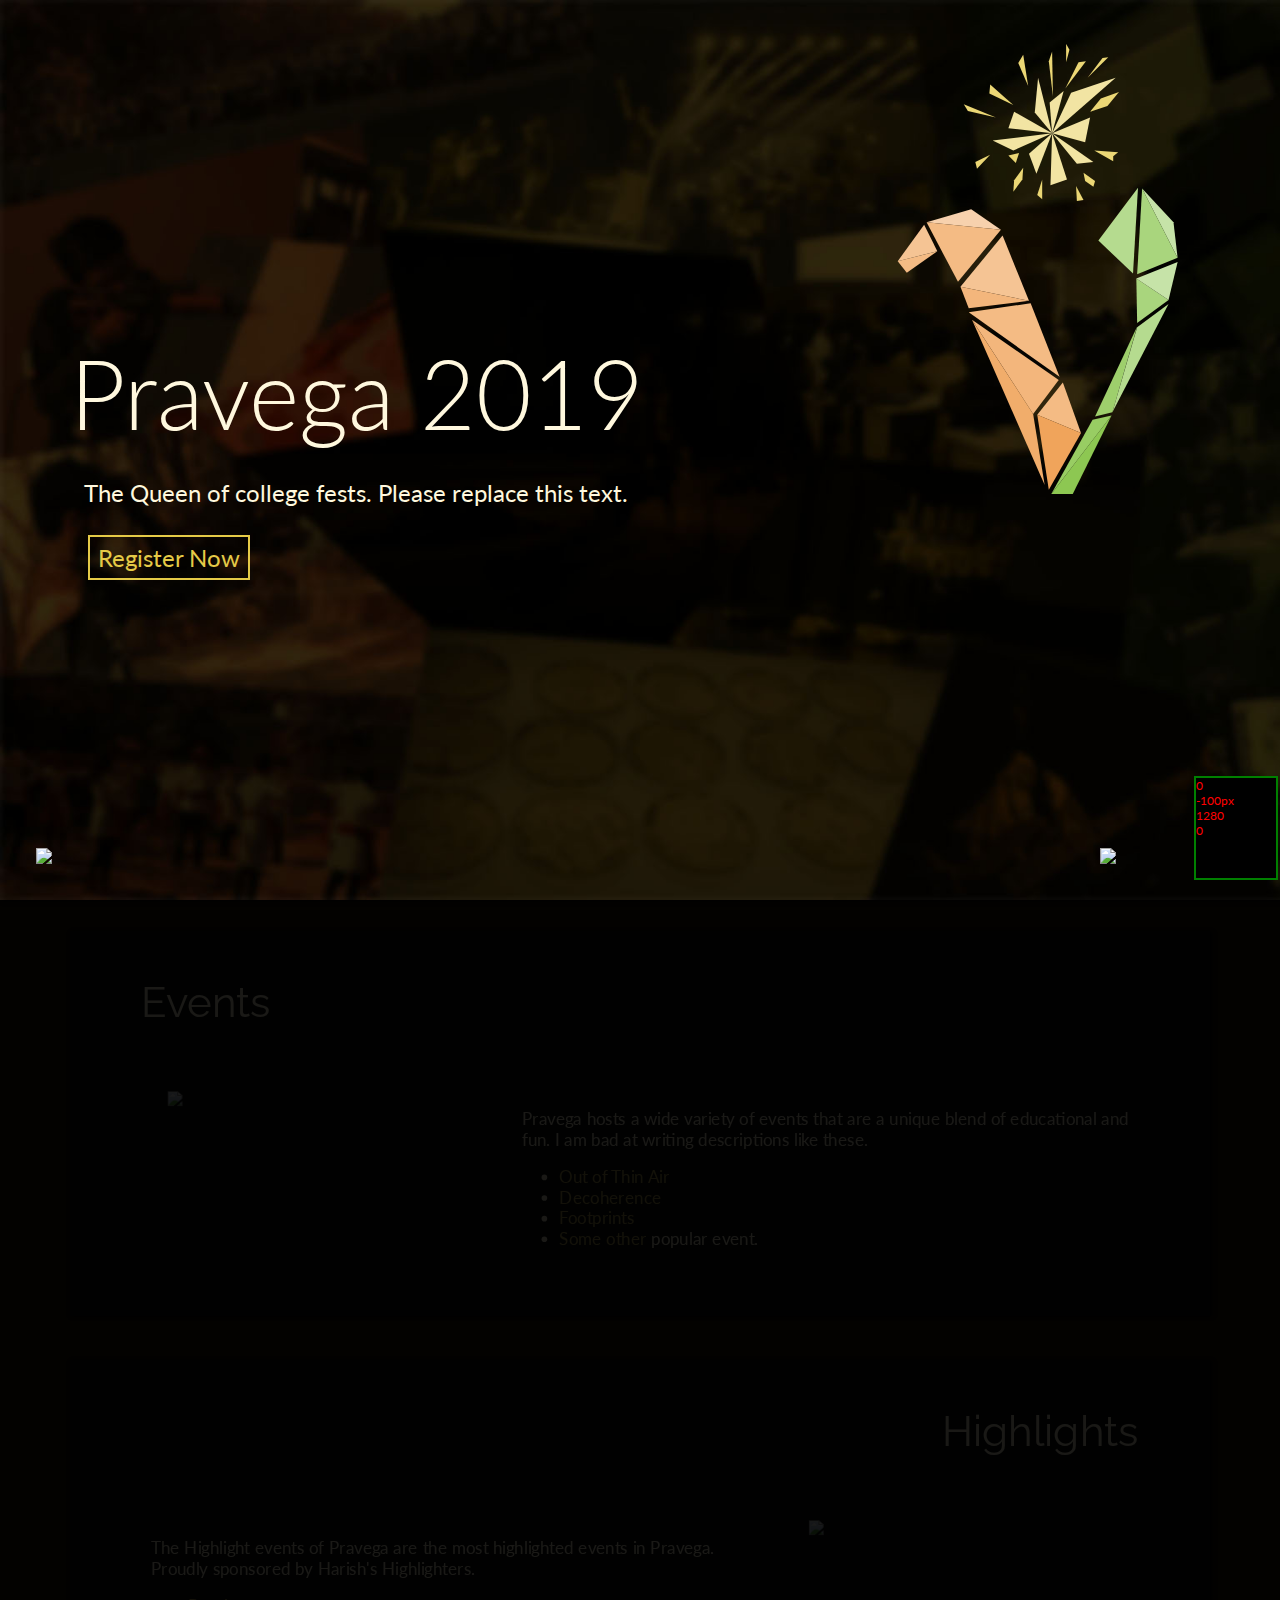
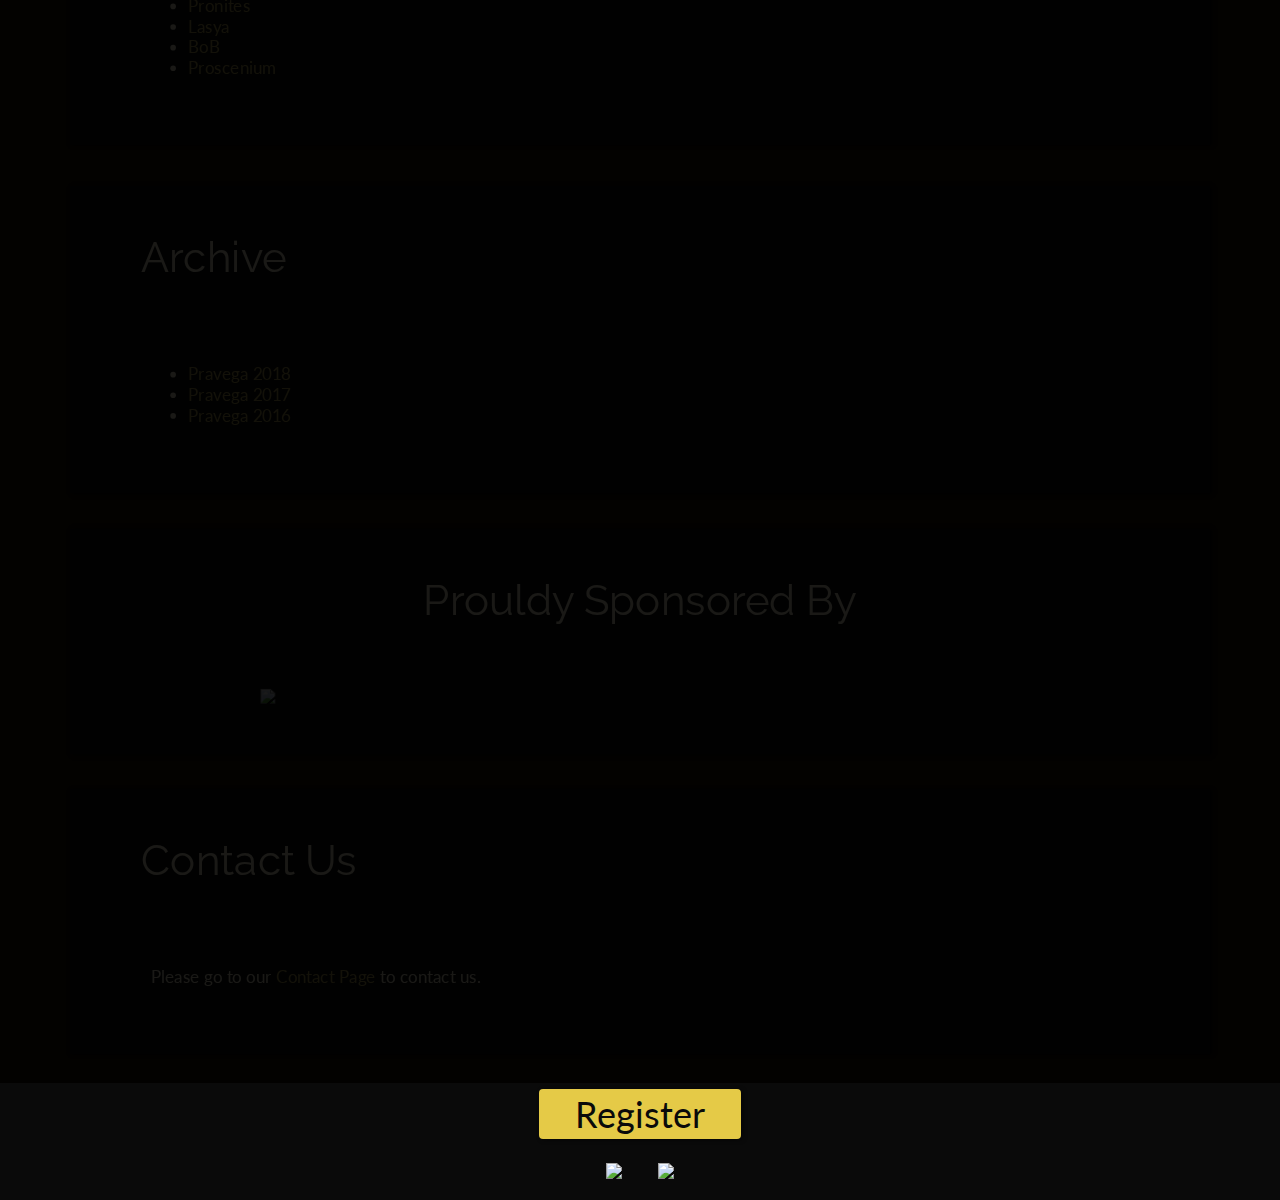
==== commit 66c27a4f: "Changed to click to open nav menu  for mobile" ====
--- a/index.html
+++ b/index.html
@@ -9,12 +9,21 @@
     		<title>Pravega 2019 - IISc's Annual Cultural Fest</title>
             <link rel="stylesheet" href="./styles/style.css">
             <link rel="stylesheet" href="./styles/landing.css">
+            <link rel="stylesheet" href="./styles/hamburger.css">
             <link rel="icon" href="./assets/img/logo-gold.svg">
         </head>
 	<body onload="activateAnims()">
 		<header>
+            <div id="navBarMobile">
+                <img src="./assets/img/logo-gold.svg" id="mobileNavLogo">
+                <button id="hamburgerButton" class="hamburger hamburger--slider" type="button" >
+                  <span class="hamburger-box">
+                    <span class="hamburger-inner"></span>
+                  </span>
+                </button>
+            </div>
             <nav id="navBar">
-                <ul style="flex: 3 0 0; order: 1;">
+                <ul class="navLinkSet" style="flex: 1 0 100%;  order: 1;">
                     <li><a href="#">
                         <span class="small">Events</span>
                         <img class="big" alt="E" src="./assets/img/icons/IconEvents.svg">
@@ -28,11 +37,11 @@
                         <img class="big" alt="U" src="./assets/img/icons/IconUpdates.svg">
                     </a></li>
                 </ul>
-                <a href="#" id="logo" class="curr" style="flex: 1 0 0;">
+                <a href="#" id="logo" class="navLinkSet curr" style="flex: 1 0 100%;">
                         <span class="small">Home</span>
                         <img class="big" src="./assets/img/logo-gold.svg" alt="V">
                 </a>
-                <ul style="flex: 4 0 0; order: 3;">
+                <ul class="navLinkSet" style="flex: 1 0 100%; order: 3;">
                     <li><a href="#">
                         <span class="small">Archive</span>
                         <img class="big" alt="A" src="./assets/img/icons/IconArchive.svg">
@@ -145,18 +154,17 @@
                 <a href="https://www.twitter.com/PravegaIISc"><img src="./assets/img/Twitter_Logo_WhiteOnImage.svg"></a>
             </div>
         </footer>
-        <script src="./lib/navBar.js" type="text/javascript"></script>
-        <script src="./lib/sectionsDisplay.js" type="text/javascript"></script>
+
 
         <div id="test">
-
+            a
         </div>
 
         <style>
 
             #test{
                 position: fixed;
-                bottom: 200px;
+                bottom: 20px;
                 right: 2px;
                 width: 80px;
                 height: 100px;
@@ -166,37 +174,9 @@
             }
         </style>
 
+        <script src="./lib/navBar.js" type="text/javascript"></script>
+        <script src="./lib/sectionsDisplay.js" type="text/javascript"></script>
 
-        <script>
-            var navBarElement = document.getElementById("navBar");
-
-            function navAppear(){
-                if(window.pageYOffset > 10){
-                    navBarElement.style.top = 0;
-                }
-                else{
-                    navBarElement.style.top = "-" + (navBarElement.offsetHeight) + "px";
-                }
-            }
-
-            window.onscroll = function(){
-                navAppear();
-            };
-            window.onresize = function(){
-                navAppear();
-            };
-            window.onload = function(){
-                navAppear();
-            };
-
-            var t=0;
-            var testBox = setInterval(function(){
-                document.getElementById("test").innerHTML =  (document.body.scrollTop) + "<br>" + (document.documentElement.scrollTop) + "<br>" + (window.scrollY) + "<br>" +(window.pageYOffset) + "<br>" + t;
-                    t++;
-            } , 500);
-
-
-        </script>
 	
 
 </body></html>--- a/styles/style.css
+++ b/styles/style.css
@@ -46,6 +46,35 @@
     color: #787460;
 }
 
+#navBarMobile{
+    width: 100%;
+    min-height: 42px;
+    position: fixed;
+    background-color: rgba(8,8,8,1);
+    z-index: 3;
+    padding: 2px 2px;
+    border-bottom: #ffee9c solid 1px;
+    top: 0px;
+    transition: all 0.3s;    
+}
+
+#mobileNavLogo{
+    display: inline-block;
+    height: 36px;
+
+    float: left;
+    margin: auto 10px;
+
+}
+
+#hamburgerButton{
+    position: relative;
+    float: right;
+    margin: 6px 10px;
+    display: inline-block;
+}
+
+
 #navBar{
     display: flex;
     flex-direction: row;
@@ -105,17 +134,18 @@
 #navBar a .big{
     display: block;
     font-family: 'Montserrat', 'Helvetica', sans-serif;
-    font-size: 24px;
+    font-size: 48px;
+    height: 48px;
     font-weight: 300;
-    transition: font-size 0.23s ease;
+        /* transition: font-size 0.23s ease; */
     order: 1;
 }
 
 #navBar a .small{
     padding-top: 12px;
-    font-size: 0;
+    font-size: 15px;
     order: 2;
-    transition: font-size 0.13s ease;
+        /* transition: font-size 0.13s ease; */
 }
 
 #navBar a img{
@@ -125,6 +155,7 @@
 
 #logo{
     order: 0;
+    height: 48px;
 }
 
 .home-container{
@@ -174,6 +205,9 @@
 }
 
 @media (min-width: 760px) { 
+    #navBarMobile{
+        display: none;
+    }
     
     #navBar{
         height: 84px;
--- a/styles/hamburger.css
+++ b/styles/hamburger.css
@@ -0,0 +1,72 @@
+/*!
+ * Hamburgers
+ * @description Tasty CSS-animated hamburgers
+ * @author Jonathan Suh @jonsuh
+ * @site https://jonsuh.com/hamburgers
+ * @link https://github.com/jonsuh/hamburgers
+ */
+.hamburger {
+  padding: 0;
+  display: inline-block;
+  cursor: pointer;
+  transition-property: opacity, filter;
+  transition-duration: 0.15s;
+  transition-timing-function: linear;
+  font: inherit;
+  color: inherit;
+  text-transform: none;
+  background-color: transparent;
+  border: 0;
+  margin: 0;
+  overflow: visible; }
+  .hamburger:hover {
+    opacity: 0.7; }
+
+.hamburger-box {
+  width: 36px;
+  height: 24px;
+  display: inline-block;
+  position: relative; }
+
+.hamburger-inner {
+  display: block;
+  top: 50%;
+  margin-top: -2px; }
+  .hamburger-inner, .hamburger-inner::before, .hamburger-inner::after {
+    width: 32px;
+    height: 4px;
+    background-color: rgba(255,238,156,1);
+    border-radius: 4px;
+    position: absolute;
+    transition-property: transform;
+    transition-duration: 0.15s;
+    transition-timing-function: ease; }
+  .hamburger-inner::before, .hamburger-inner::after {
+    content: "";
+    display: block; }
+  .hamburger-inner::before {
+    top: -10px; }
+  .hamburger-inner::after {
+    bottom: -10px; }
+
+
+/*
+   * Slider
+   */
+.hamburger--slider .hamburger-inner {
+  top: 2px; }
+  .hamburger--slider .hamburger-inner::before {
+    top: 10px;
+    transition-property: transform, opacity;
+    transition-timing-function: ease;
+    transition-duration: 0.15s; }
+  .hamburger--slider .hamburger-inner::after {
+    top: 20px; }
+
+.hamburger--slider.is-active .hamburger-inner {
+  transform: translate3d(0, 10px, 0) rotate(45deg); }
+  .hamburger--slider.is-active .hamburger-inner::before {
+    transform: rotate(-45deg) translate3d(-5.71429px, -6px, 0);
+    opacity: 0; }
+  .hamburger--slider.is-active .hamburger-inner::after {
+    transform: translate3d(0, -20px, 0) rotate(-90deg); }
